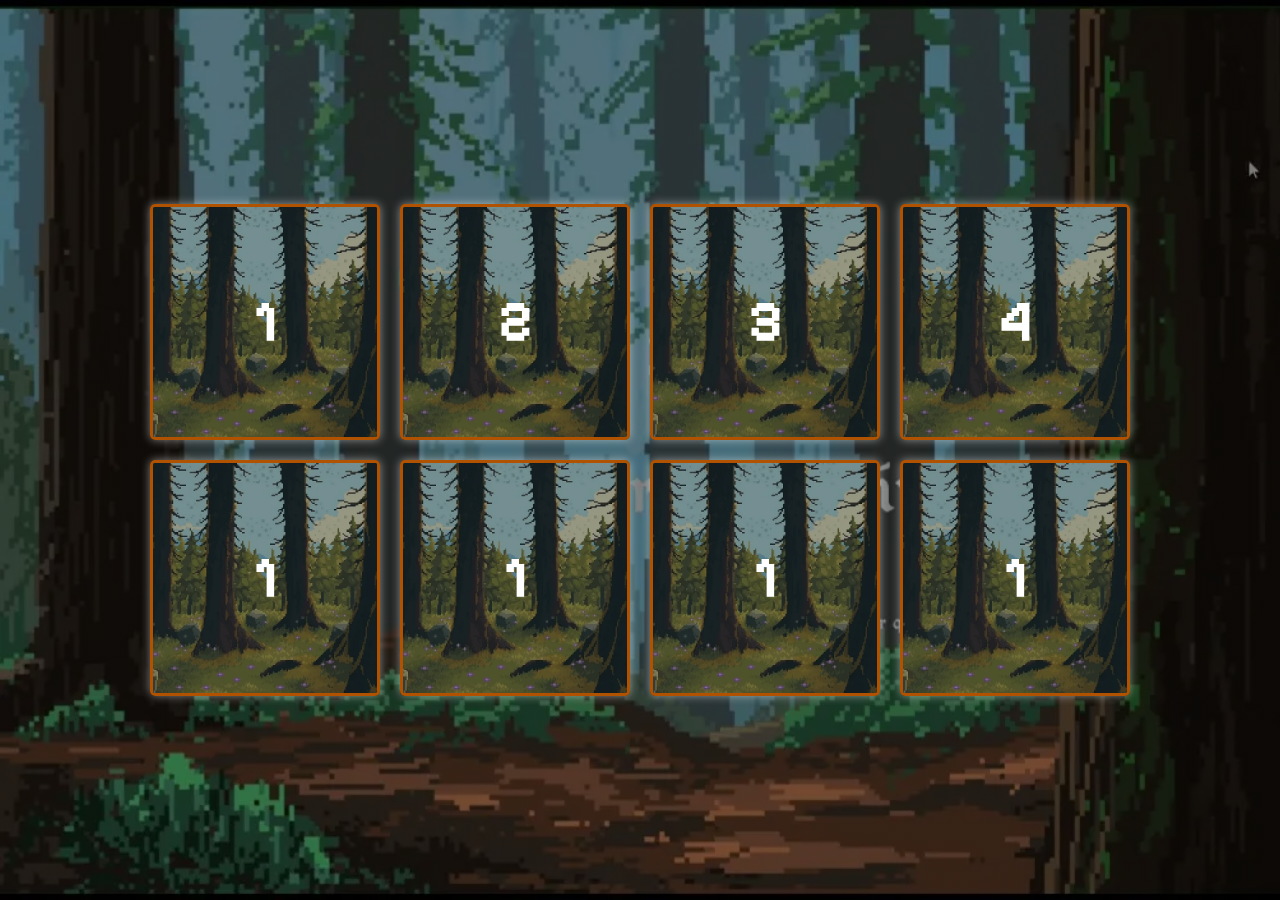
==== index.html @ 4891cf29 "f" ====
<!DOCTYPE html>
<html lang="ru">
    <head>
    <meta charset="UTF-8">
    <meta http-equiv="X-UA-Compatible" content="IE=edge">
    <meta name="viewport" content="width=device-width, initial-scale=1.0">
    <title>Кот против собак</title>
    <link rel="stylesheet" href="css/style.min.css?_v=20231226004142">
    <link rel="preconnect" href="https://fonts.googleapis.com">
    <link rel="preconnect" href="https://fonts.gstatic.com" crossorigin>
    <link href="https://fonts.googleapis.com/css2?family=Pixelify+Sans:wght@400;700&display=swap&_v=20231226004142" rel="stylesheet">
</head>

<body>
    <div class="wrapper">
        <header class="header">
    <div class='header__container'>

    </div>
</header>
        <div class="page">
            <div class="levels">
                <div class='levels__container'>
                    <a href="game.html?level=1" class="levels__item">
                        <picture>
                            <source srcset='img/backgrounds/01.webp' type='image/webp'>
                            <img src='img/backgrounds/01.jpg' alt=''>
                        </picture>
                        <div class="levels__numb">1</div>
                    </a>
                    <a href="" class="levels__item">
                        <picture>
                            <source srcset='img/backgrounds/01.webp' type='image/webp'>
                            <img src='img/backgrounds/01.jpg' alt=''>
                        </picture>
                        <div class="levels__numb">2</div>
                    </a>
                    <a href="" class="levels__item">
                        <picture>
                            <source srcset='img/backgrounds/01.webp' type='image/webp'>
                            <img src='img/backgrounds/01.jpg' alt=''>
                        </picture>
                        <div class="levels__numb">3</div>
                    </a>
                    <a href="" class="levels__item">
                        <picture>
                            <source srcset='img/backgrounds/01.webp' type='image/webp'>
                            <img src='img/backgrounds/01.jpg' alt=''>
                        </picture>
                        <div class="levels__numb">4</div>
                    </a>
                    <a href="" class="levels__item">
                        <picture>
                            <source srcset='img/backgrounds/01.webp' type='image/webp'>
                            <img src='img/backgrounds/01.jpg' alt=''>
                        </picture>
                        <div class="levels__numb">1</div>
                    </a>
                    <a href="" class="levels__item">
                        <picture>
                            <source srcset='img/backgrounds/01.webp' type='image/webp'>
                            <img src='img/backgrounds/01.jpg' alt=''>
                        </picture>
                        <div class="levels__numb">1</div>
                    </a>
                    <a href="" class="levels__item">
                        <picture>
                            <source srcset='img/backgrounds/01.webp' type='image/webp'>
                            <img src='img/backgrounds/01.jpg' alt=''>
                        </picture>
                        <div class="levels__numb">1</div>
                    </a>
                    <a href="" class="levels__item">
                        <picture>
                            <source srcset='img/backgrounds/01.webp' type='image/webp'>
                            <img src='img/backgrounds/01.jpg' alt=''>
                        </picture>
                        <div class="levels__numb">1</div>
                    </a>
                    
                    
                </div>
            </div>
        </div>
        <footer class="footer">
    <div class='footer__container'>
        
    </div>
</footer>
    </div>
    <script src="js/app.min.js?_v=20231226004142"></script>
</body>
</html>
---- css/style.min.css ----
@charset "UTF-8";[class*=__container]{max-width:62.5rem;margin:0 auto;padding:0 .625rem;width:100%}*{padding:0;margin:0;border:0}*,:after,:before{-webkit-box-sizing:border-box;box-sizing:border-box}:active,:focus{outline:0}a:active,a:focus{outline:0}aside,footer,header,nav{display:block}body,html{height:100%;width:100%;font-size:100%;line-height:1;-ms-text-size-adjust:100%;-moz-text-size-adjust:100%;-webkit-text-size-adjust:100%}button,input,textarea{font-family:inherit}input::-ms-clear{display:none}button{cursor:pointer}button::-moz-focus-inner{padding:0;border:0}a,a:visited{text-decoration:none}a:hover{text-decoration:none}ul{list-style-type:none}ul li{list-style:none}img{vertical-align:top}h1,h2,h3,h4,h5,h6{font-size:inherit;font-weight:inherit}:root{--color-main:#000}body{font-size:1rem;font-family:"Pixelify Sans",sans-serif}body.lock{overflow:hidden}.wrapper{min-height:100%;width:100%;overflow:clip;display:-webkit-box;display:-ms-flexbox;display:flex;-webkit-box-orient:vertical;-webkit-box-direction:normal;-ms-flex-direction:column;flex-direction:column}.page{-webkit-box-flex:1;-ms-flex:1 1 auto;flex:1 1 auto;display:-webkit-box;display:-ms-flexbox;display:flex;-webkit-box-orient:vertical;-webkit-box-direction:normal;-ms-flex-direction:column;flex-direction:column;background:-webkit-gradient(linear,left top,left bottom,from(rgba(0,0,0,.5)),to(rgba(0,0,0,.5))),url(../img/backgrounds/main.webp);background:linear-gradient(rgba(0,0,0,.5),rgba(0,0,0,.5)),url(../img/backgrounds/main.webp);background-size:cover;background-repeat:no-repeat}.levels{-webkit-box-flex:1;-ms-flex:1 1 auto;flex:1 1 auto;display:-webkit-box;display:-ms-flexbox;display:flex;-webkit-box-pack:center;-ms-flex-pack:center;justify-content:center;-webkit-box-align:center;-ms-flex-align:center;align-items:center}.levels__container{display:-ms-grid;display:grid;grid-template-columns:repeat(auto-fit,minmax(12.5rem,1fr));gap:1.25rem}.levels__item{border-radius:.3125rem;position:relative;overflow:hidden;padding-bottom:100%;display:block;border:.1875rem solid #b05200;-webkit-box-shadow:0 0 .625rem rgba(255,255,255,.4862745098);box-shadow:0 0 .625rem rgba(255,255,255,.4862745098);-webkit-transition:-webkit-box-shadow .3s ease,-webkit-transform .3s ease;transition:-webkit-box-shadow .3s ease,-webkit-transform .3s ease;transition:box-shadow .3s ease,transform .3s ease;transition:box-shadow .3s ease,transform .3s ease,-webkit-box-shadow .3s ease,-webkit-transform .3s ease}.levels__item:focus{-webkit-box-shadow:0 0 .9375rem rgba(255,255,255,.6352941176);box-shadow:0 0 .9375rem rgba(255,255,255,.6352941176);-webkit-transform:translate(0,-.625rem);-ms-transform:translate(0,-.625rem);transform:translate(0,-.625rem)}.levels__item::after{content:"";position:absolute;bottom:0;left:0;width:100%;height:100%;background:rgba(0,0,0,.4)}.levels__item img{position:absolute;bottom:0;left:0;width:100%;height:100%;-o-object-fit:cover;object-fit:cover}.levels__numb{color:#fff;position:absolute;top:50%;z-index:10;left:50%;-webkit-transform:translate(-50%,-50%);-ms-transform:translate(-50%,-50%);transform:translate(-50%,-50%);font-weight:700;font-size:3.75rem}.game{width:100vw;height:100vh;overflow:hidden;position:relative;background:url(../img/backgrounds/02.webp);background-size:cover;background-repeat:no-repeat}.game__heroes{width:96px;height:96px;overflow:hidden;-webkit-transform:scale(1);-ms-transform:scale(1);transform:scale(1);bottom:64px;left:32px;position:absolute}.game__heroes img{width:672px;height:480px;position:absolute;top:0;left:0}@media (max-width:1440px){.levels__numb{font-size:calc(45px + 15 * (100vw - 320px)/ 1120)}}@media (any-hover:hover){.levels__item:hover{-webkit-box-shadow:0 0 .9375rem rgba(255,255,255,.6352941176);box-shadow:0 0 .9375rem rgba(255,255,255,.6352941176);-webkit-transform:translate(0,-.625rem);-ms-transform:translate(0,-.625rem);transform:translate(0,-.625rem)}}
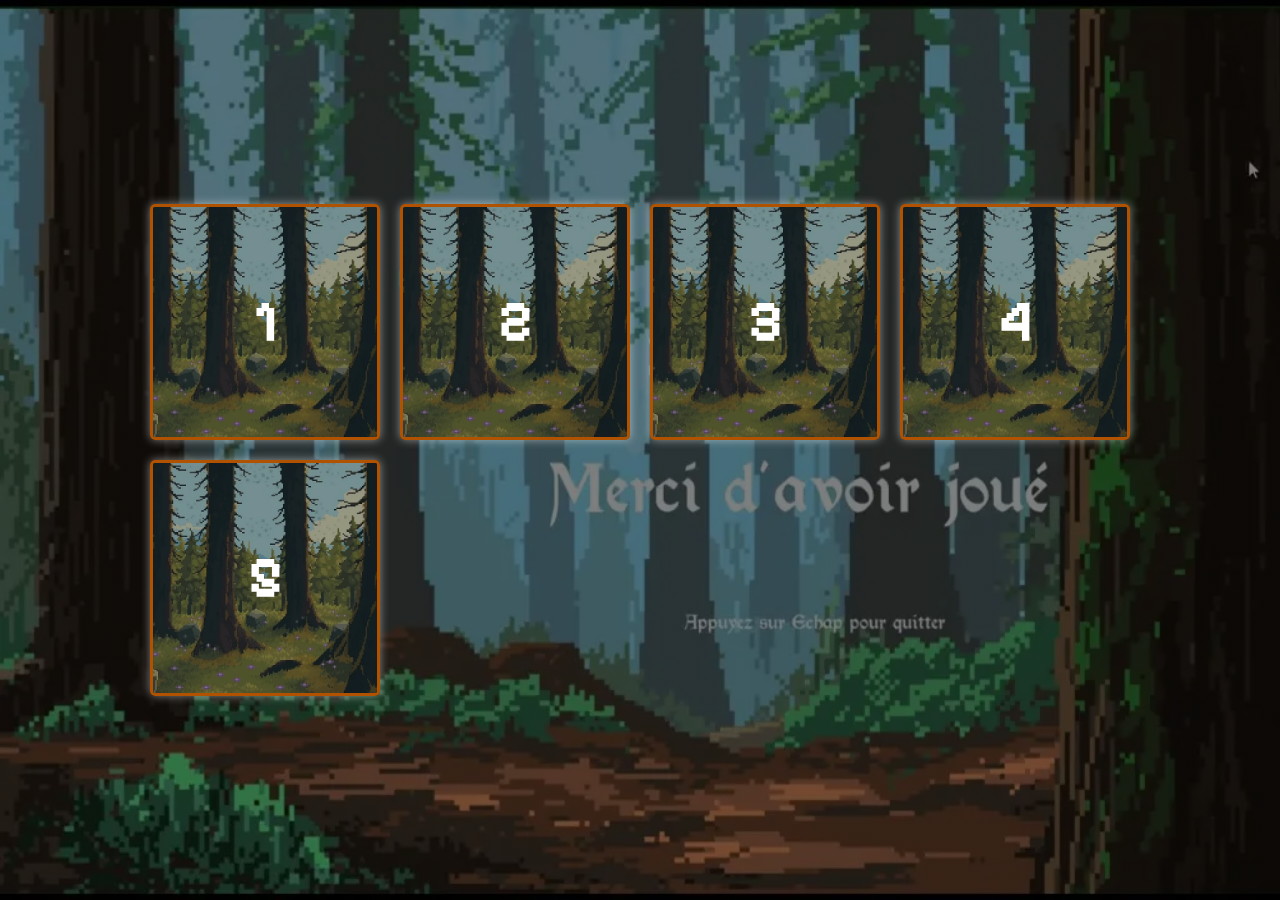
==== commit 55036d14: "f" ====
--- a/index.html
+++ b/index.html
@@ -5,10 +5,10 @@
     <meta http-equiv="X-UA-Compatible" content="IE=edge">
     <meta name="viewport" content="width=device-width, initial-scale=1.0">
     <title>Кот против собак</title>
-    <link rel="stylesheet" href="css/style.min.css?_v=20231226004142">
+    <link rel="stylesheet" href="css/style.min.css?_v=20240112184712">
     <link rel="preconnect" href="https://fonts.googleapis.com">
     <link rel="preconnect" href="https://fonts.gstatic.com" crossorigin>
-    <link href="https://fonts.googleapis.com/css2?family=Pixelify+Sans:wght@400;700&display=swap&_v=20231226004142" rel="stylesheet">
+    <link href="https://fonts.googleapis.com/css2?family=Pixelify+Sans:wght@400;700&display=swap&_v=20240112184712" rel="stylesheet">
 </head>
 
 <body>
@@ -28,57 +28,35 @@
                         </picture>
                         <div class="levels__numb">1</div>
                     </a>
-                    <a href="" class="levels__item">
+                    <a href="game.html?level=2" class="levels__item">
                         <picture>
                             <source srcset='img/backgrounds/01.webp' type='image/webp'>
                             <img src='img/backgrounds/01.jpg' alt=''>
                         </picture>
                         <div class="levels__numb">2</div>
                     </a>
-                    <a href="" class="levels__item">
+                    <a href="game.html?level=3" class="levels__item">
                         <picture>
                             <source srcset='img/backgrounds/01.webp' type='image/webp'>
                             <img src='img/backgrounds/01.jpg' alt=''>
                         </picture>
                         <div class="levels__numb">3</div>
                     </a>
-                    <a href="" class="levels__item">
+                    <a href="game.html?level=4" class="levels__item">
                         <picture>
                             <source srcset='img/backgrounds/01.webp' type='image/webp'>
                             <img src='img/backgrounds/01.jpg' alt=''>
                         </picture>
                         <div class="levels__numb">4</div>
                     </a>
-                    <a href="" class="levels__item">
+                    <a href="game.html?level=5" class="levels__item">
                         <picture>
                             <source srcset='img/backgrounds/01.webp' type='image/webp'>
                             <img src='img/backgrounds/01.jpg' alt=''>
                         </picture>
-                        <div class="levels__numb">1</div>
+                        <div class="levels__numb">5</div>
                     </a>
-                    <a href="" class="levels__item">
-                        <picture>
-                            <source srcset='img/backgrounds/01.webp' type='image/webp'>
-                            <img src='img/backgrounds/01.jpg' alt=''>
-                        </picture>
-                        <div class="levels__numb">1</div>
-                    </a>
-                    <a href="" class="levels__item">
-                        <picture>
-                            <source srcset='img/backgrounds/01.webp' type='image/webp'>
-                            <img src='img/backgrounds/01.jpg' alt=''>
-                        </picture>
-                        <div class="levels__numb">1</div>
-                    </a>
-                    <a href="" class="levels__item">
-                        <picture>
-                            <source srcset='img/backgrounds/01.webp' type='image/webp'>
-                            <img src='img/backgrounds/01.jpg' alt=''>
-                        </picture>
-                        <div class="levels__numb">1</div>
-                    </a>
-                    
-                    
+                   
                 </div>
             </div>
         </div>
@@ -88,6 +66,6 @@
     </div>
 </footer>
     </div>
-    <script src="js/app.min.js?_v=20231226004142"></script>
+   <!--  <script src="js/app.min.js?_v=20240112184712"></script> -->
 </body>
 </html>--- a/css/style.min.css
+++ b/css/style.min.css
@@ -1 +1 @@
-@charset "UTF-8";[class*=__container]{max-width:62.5rem;margin:0 auto;padding:0 .625rem;width:100%}*{padding:0;margin:0;border:0}*,:after,:before{-webkit-box-sizing:border-box;box-sizing:border-box}:active,:focus{outline:0}a:active,a:focus{outline:0}aside,footer,header,nav{display:block}body,html{height:100%;width:100%;font-size:100%;line-height:1;-ms-text-size-adjust:100%;-moz-text-size-adjust:100%;-webkit-text-size-adjust:100%}button,input,textarea{font-family:inherit}input::-ms-clear{display:none}button{cursor:pointer}button::-moz-focus-inner{padding:0;border:0}a,a:visited{text-decoration:none}a:hover{text-decoration:none}ul{list-style-type:none}ul li{list-style:none}img{vertical-align:top}h1,h2,h3,h4,h5,h6{font-size:inherit;font-weight:inherit}:root{--color-main:#000}body{font-size:1rem;font-family:"Pixelify Sans",sans-serif}body.lock{overflow:hidden}.wrapper{min-height:100%;width:100%;overflow:clip;display:-webkit-box;display:-ms-flexbox;display:flex;-webkit-box-orient:vertical;-webkit-box-direction:normal;-ms-flex-direction:column;flex-direction:column}.page{-webkit-box-flex:1;-ms-flex:1 1 auto;flex:1 1 auto;display:-webkit-box;display:-ms-flexbox;display:flex;-webkit-box-orient:vertical;-webkit-box-direction:normal;-ms-flex-direction:column;flex-direction:column;background:-webkit-gradient(linear,left top,left bottom,from(rgba(0,0,0,.5)),to(rgba(0,0,0,.5))),url(../img/backgrounds/main.webp);background:linear-gradient(rgba(0,0,0,.5),rgba(0,0,0,.5)),url(../img/backgrounds/main.webp);background-size:cover;background-repeat:no-repeat}.levels{-webkit-box-flex:1;-ms-flex:1 1 auto;flex:1 1 auto;display:-webkit-box;display:-ms-flexbox;display:flex;-webkit-box-pack:center;-ms-flex-pack:center;justify-content:center;-webkit-box-align:center;-ms-flex-align:center;align-items:center}.levels__container{display:-ms-grid;display:grid;grid-template-columns:repeat(auto-fit,minmax(12.5rem,1fr));gap:1.25rem}.levels__item{border-radius:.3125rem;position:relative;overflow:hidden;padding-bottom:100%;display:block;border:.1875rem solid #b05200;-webkit-box-shadow:0 0 .625rem rgba(255,255,255,.4862745098);box-shadow:0 0 .625rem rgba(255,255,255,.4862745098);-webkit-transition:-webkit-box-shadow .3s ease,-webkit-transform .3s ease;transition:-webkit-box-shadow .3s ease,-webkit-transform .3s ease;transition:box-shadow .3s ease,transform .3s ease;transition:box-shadow .3s ease,transform .3s ease,-webkit-box-shadow .3s ease,-webkit-transform .3s ease}.levels__item:focus{-webkit-box-shadow:0 0 .9375rem rgba(255,255,255,.6352941176);box-shadow:0 0 .9375rem rgba(255,255,255,.6352941176);-webkit-transform:translate(0,-.625rem);-ms-transform:translate(0,-.625rem);transform:translate(0,-.625rem)}.levels__item::after{content:"";position:absolute;bottom:0;left:0;width:100%;height:100%;background:rgba(0,0,0,.4)}.levels__item img{position:absolute;bottom:0;left:0;width:100%;height:100%;-o-object-fit:cover;object-fit:cover}.levels__numb{color:#fff;position:absolute;top:50%;z-index:10;left:50%;-webkit-transform:translate(-50%,-50%);-ms-transform:translate(-50%,-50%);transform:translate(-50%,-50%);font-weight:700;font-size:3.75rem}.game{width:100vw;height:100vh;overflow:hidden;position:relative;background:url(../img/backgrounds/02.webp);background-size:cover;background-repeat:no-repeat}.game__heroes{width:96px;height:96px;overflow:hidden;-webkit-transform:scale(1);-ms-transform:scale(1);transform:scale(1);bottom:64px;left:32px;position:absolute}.game__heroes img{width:672px;height:480px;position:absolute;top:0;left:0}@media (max-width:1440px){.levels__numb{font-size:calc(45px + 15 * (100vw - 320px)/ 1120)}}@media (any-hover:hover){.levels__item:hover{-webkit-box-shadow:0 0 .9375rem rgba(255,255,255,.6352941176);box-shadow:0 0 .9375rem rgba(255,255,255,.6352941176);-webkit-transform:translate(0,-.625rem);-ms-transform:translate(0,-.625rem);transform:translate(0,-.625rem)}}+@charset "UTF-8";[class*=__container]{max-width:62.5rem;margin:0 auto;padding:0 .625rem;width:100%}*{padding:0;margin:0;border:0}*,:after,:before{-webkit-box-sizing:border-box;box-sizing:border-box}:active,:focus{outline:0}a:active,a:focus{outline:0}aside,footer,header,nav{display:block}body,html{height:100%;width:100%;font-size:100%;line-height:1;-ms-text-size-adjust:100%;-moz-text-size-adjust:100%;-webkit-text-size-adjust:100%}button,input,textarea{font-family:inherit}input::-ms-clear{display:none}button{cursor:pointer}button::-moz-focus-inner{padding:0;border:0}a,a:visited{text-decoration:none}a:hover{text-decoration:none}ul{list-style-type:none}ul li{list-style:none}img{vertical-align:top}h1,h2,h3,h4,h5,h6{font-size:inherit;font-weight:inherit}:root{--color-main:#000;--yellow:rgb(216, 216, 0)}body{font-size:1rem;font-family:"Pixelify Sans",sans-serif}body.lock{overflow:hidden}.wrapper{min-height:100%;width:100%;overflow:clip;display:-webkit-box;display:-ms-flexbox;display:flex;-webkit-box-orient:vertical;-webkit-box-direction:normal;-ms-flex-direction:column;flex-direction:column}.wrapper.error::after{content:"";position:absolute;top:0;left:0;width:100%;height:100%;background:#313131;z-index:100}.page{-webkit-box-flex:1;-ms-flex:1 1 auto;flex:1 1 auto;display:-webkit-box;display:-ms-flexbox;display:flex;-webkit-box-orient:vertical;-webkit-box-direction:normal;-ms-flex-direction:column;flex-direction:column;background:-webkit-gradient(linear,left top,left bottom,from(rgba(0,0,0,.5)),to(rgba(0,0,0,.5))),url(../img/backgrounds/main.webp);background:linear-gradient(rgba(0,0,0,.5),rgba(0,0,0,.5)),url(../img/backgrounds/main.webp);background-size:cover;background-repeat:no-repeat}.button{color:#000;background-color:var(--yellow);padding:.9375rem 1.5625rem;border-radius:.4375rem;font-weight:700;-webkit-transition:background-color .3s ease;transition:background-color .3s ease}.button:focus{background-color:#cece00}.button_red{background-color:red;color:#fff;-webkit-transition:background-color .3s ease;transition:background-color .3s ease}.button_red:focus{background-color:#e70000}.button_green{background-color:green;-webkit-transition:background-color .3s ease;transition:background-color .3s ease;color:#fff}.button_green:focus{background-color:#007500}.levels{-webkit-box-flex:1;-ms-flex:1 1 auto;flex:1 1 auto;display:-webkit-box;display:-ms-flexbox;display:flex;-webkit-box-pack:center;-ms-flex-pack:center;justify-content:center;-webkit-box-align:center;-ms-flex-align:center;align-items:center}.levels__container{display:-ms-grid;display:grid;grid-template-columns:repeat(auto-fit,minmax(12.5rem,1fr));gap:1.25rem}.levels__item{border-radius:.3125rem;position:relative;overflow:hidden;padding-bottom:100%;display:block;border:.1875rem solid #b05200;-webkit-box-shadow:0 0 .625rem rgba(255,255,255,.4862745098);box-shadow:0 0 .625rem rgba(255,255,255,.4862745098);-webkit-transition:-webkit-box-shadow .3s ease,-webkit-transform .3s ease;transition:-webkit-box-shadow .3s ease,-webkit-transform .3s ease;transition:box-shadow .3s ease,transform .3s ease;transition:box-shadow .3s ease,transform .3s ease,-webkit-box-shadow .3s ease,-webkit-transform .3s ease}.levels__item:focus{-webkit-box-shadow:0 0 .9375rem rgba(255,255,255,.6352941176);box-shadow:0 0 .9375rem rgba(255,255,255,.6352941176);-webkit-transform:translate(0,-.625rem);-ms-transform:translate(0,-.625rem);transform:translate(0,-.625rem)}.levels__item::after{content:"";position:absolute;bottom:0;left:0;width:100%;height:100%;background:rgba(0,0,0,.4)}.levels__item img{position:absolute;bottom:0;left:0;width:100%;height:100%;-o-object-fit:cover;object-fit:cover}.levels__numb{color:#fff;position:absolute;top:50%;z-index:10;left:50%;-webkit-transform:translate(-50%,-50%);-ms-transform:translate(-50%,-50%);transform:translate(-50%,-50%);font-weight:700;font-size:3.75rem}.game{width:100vw;height:100vh;overflow:hidden;position:relative;background:url(../img/backgrounds/02.webp);background-size:cover;background-repeat:no-repeat}.game__heroes{width:96px;height:96px;overflow:hidden;-webkit-transform:scale(1);-ms-transform:scale(1);transform:scale(1);bottom:64px;left:220px;position:absolute;z-index:100}.game__heroes img{width:672px;height:576px;position:absolute;top:0;left:0}.game__timer{color:var(--yellow);font-size:2.1875rem;font-weight:700;position:absolute;top:16px;left:50%;-webkit-transform:translate(-50%,0);-ms-transform:translate(-50%,0);transform:translate(-50%,0)}.game__settings{right:16px;z-index:200;top:16px;cursor:pointer;position:absolute;-webkit-transition:-webkit-transform .3s ease;transition:-webkit-transform .3s ease;transition:transform .3s ease;transition:transform .3s ease,-webkit-transform .3s ease;background-color:transparent}.game__settings:focus{-webkit-transform:scale(1.1);-ms-transform:scale(1.1);transform:scale(1.1)}.game__settings img{width:40px}@-webkit-keyframes showHurt{0%{opacity:1}100%{-webkit-transform:translate(40px,-40px);transform:translate(40px,-40px);opacity:0}}@keyframes showHurt{0%{opacity:1}100%{-webkit-transform:translate(40px,-40px);transform:translate(40px,-40px);opacity:0}}.popup{position:fixed;width:100%;height:100%;top:0;left:0;overflow-y:auto;visibility:hidden}.popup.open{visibility:visible;z-index:200}.popup.open .popup__body{opacity:1}.popup.open .popup__content{-webkit-transform:scale(1);-ms-transform:scale(1);transform:scale(1)}.popup__body{background-color:rgba(0,0,0,.6156862745);min-height:100%;width:100%;padding-top:2.5rem;padding-bottom:2.5rem;opacity:0;-webkit-transition:opacity .5s ease;transition:opacity .5s ease;display:-webkit-box;display:-ms-flexbox;display:flex;-webkit-box-pack:center;-ms-flex-pack:center;justify-content:center;-webkit-box-align:center;-ms-flex-align:center;align-items:center}.popup__content{background-color:#fff;padding:1.5625rem;min-width:25rem;-webkit-transform:scale(.5);-ms-transform:scale(.5);transform:scale(.5);-webkit-transition:-webkit-transform .5s ease;transition:-webkit-transform .5s ease;transition:transform .5s ease;transition:transform .5s ease,-webkit-transform .5s ease;-webkit-box-shadow:0 0 20px rgba(255,255,0,.384);box-shadow:0 0 20px rgba(255,255,0,.384);border-radius:.625rem;display:-webkit-box;display:-ms-flexbox;display:flex;-webkit-box-orient:vertical;-webkit-box-direction:normal;-ms-flex-direction:column;flex-direction:column;text-align:center;max-width:31.25rem}.popup__close{background-color:transparent;-webkit-transition:-webkit-transform .3s ease;transition:-webkit-transform .3s ease;transition:transform .3s ease;transition:transform .3s ease,-webkit-transform .3s ease;text-align:right;-ms-flex-item-align:end;align-self:flex-end;margin-bottom:1.25rem;fill:var(--grey)}.popup__close:focus{-webkit-transform:scale(1.1);-ms-transform:scale(1.1);transform:scale(1.1)}.popup__title{font-size:3.75rem;margin-bottom:.4166666667em}.popup__time{font-weight:700;font-size:1.125rem;margin-bottom:1.25rem}.popup__raiting{display:-webkit-box;display:-ms-flexbox;display:flex;-webkit-box-pack:center;-ms-flex-pack:center;justify-content:center;margin-bottom:1.25rem}.popup__raiting img{width:3.125rem}.popup__text{font-size:1.375rem;margin-bottom:1.25rem;font-weight:700}.popup__text.red{color:red}.popup__text.green{color:green}.popup__button:not(:last-child){margin-bottom:.625rem}@media (max-width:1440px){.levels__numb{font-size:calc(45px + 15 * (100vw - 320px)/ 1120)}.game__timer{font-size:calc(28px + 7 * (100vw - 320px)/ 1120)}.popup__title{font-size:calc(45px + 15 * (100vw - 320px)/ 1120)}.popup__time{margin-bottom:calc(15px + 5 * (100vw - 320px)/ 1120)}.popup__raiting{margin-bottom:calc(15px + 5 * (100vw - 320px)/ 1120)}.popup__text{margin-bottom:calc(15px + 5 * (100vw - 320px)/ 1120)}}@media (any-hover:hover){.button:hover{background-color:#cece00}.button_red:hover{background-color:#e70000}.button_green:hover{background-color:#007500}.levels__item:hover{-webkit-box-shadow:0 0 .9375rem rgba(255,255,255,.6352941176);box-shadow:0 0 .9375rem rgba(255,255,255,.6352941176);-webkit-transform:translate(0,-.625rem);-ms-transform:translate(0,-.625rem);transform:translate(0,-.625rem)}.game__settings:hover{-webkit-transform:scale(1.1);-ms-transform:scale(1.1);transform:scale(1.1)}.popup__close:hover{-webkit-transform:scale(1.1);-ms-transform:scale(1.1);transform:scale(1.1)}}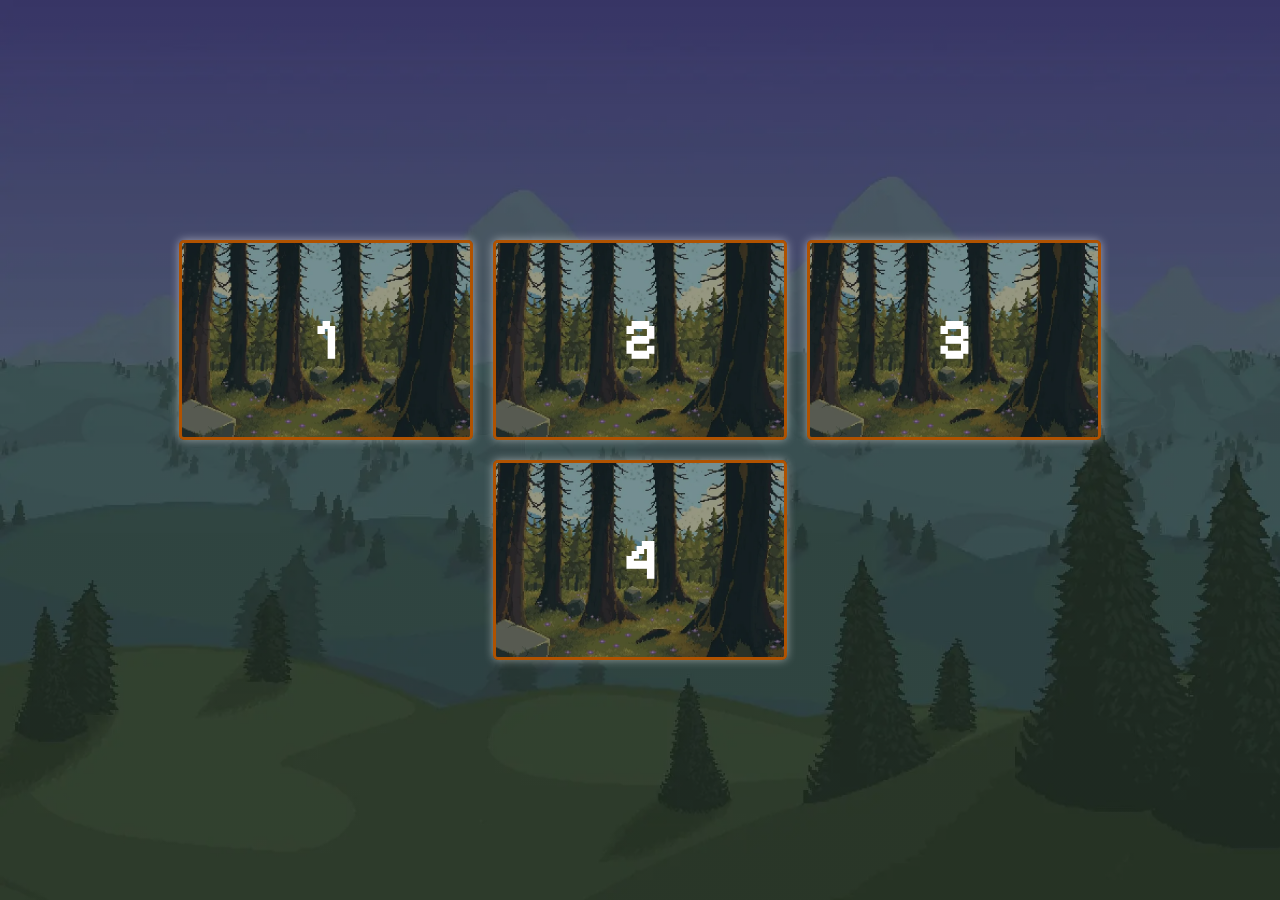
==== commit 104d42c5: "ff" ====
--- a/index.html
+++ b/index.html
@@ -5,10 +5,10 @@
     <meta http-equiv="X-UA-Compatible" content="IE=edge">
     <meta name="viewport" content="width=device-width, initial-scale=1.0">
     <title>Кот против собак</title>
-    <link rel="stylesheet" href="css/style.min.css?_v=20240112184712">
+    <link rel="stylesheet" href="css/style.min.css?_v=20240220173102">
     <link rel="preconnect" href="https://fonts.googleapis.com">
     <link rel="preconnect" href="https://fonts.gstatic.com" crossorigin>
-    <link href="https://fonts.googleapis.com/css2?family=Pixelify+Sans:wght@400;700&display=swap&_v=20240112184712" rel="stylesheet">
+    <link href="https://fonts.googleapis.com/css2?family=Pixelify+Sans:wght@400;700&display=swap&_v=20240220173102" rel="stylesheet">
 </head>
 
 <body>
@@ -24,41 +24,52 @@
                     <a href="game.html?level=1" class="levels__item">
                         <picture>
                             <source srcset='img/backgrounds/01.webp' type='image/webp'>
-                            <img src='img/backgrounds/01.jpg' alt=''>
+                            <img class="levels__back" src='img/backgrounds/01.jpg' alt=''>
                         </picture>
                         <div class="levels__numb">1</div>
+                        <div class="levels__raiting" data-raiting="1">
+                            
+                        </div>
                     </a>
                     <a href="game.html?level=2" class="levels__item">
                         <picture>
                             <source srcset='img/backgrounds/01.webp' type='image/webp'>
-                            <img src='img/backgrounds/01.jpg' alt=''>
+                            <img class="levels__back" src='img/backgrounds/01.jpg' alt=''>
                         </picture>
                         <div class="levels__numb">2</div>
+                        <div class="levels__raiting" data-raiting="2">
+                        </div>
                     </a>
                     <a href="game.html?level=3" class="levels__item">
                         <picture>
                             <source srcset='img/backgrounds/01.webp' type='image/webp'>
-                            <img src='img/backgrounds/01.jpg' alt=''>
+                            <img class="levels__back" src='img/backgrounds/01.jpg' alt=''>
                         </picture>
                         <div class="levels__numb">3</div>
+                        <div class="levels__raiting" data-raiting="3">
+                        </div>
                     </a>
                     <a href="game.html?level=4" class="levels__item">
                         <picture>
                             <source srcset='img/backgrounds/01.webp' type='image/webp'>
-                            <img src='img/backgrounds/01.jpg' alt=''>
+                            <img class="levels__back" src='img/backgrounds/01.jpg' alt=''>
                         </picture>
                         <div class="levels__numb">4</div>
+                        <div class="levels__raiting" data-raiting="4">
+                        </div>
                     </a>
-                    <a href="game.html?level=5" class="levels__item">
-                        <picture>
-                            <source srcset='img/backgrounds/01.webp' type='image/webp'>
-                            <img src='img/backgrounds/01.jpg' alt=''>
-                        </picture>
-                        <div class="levels__numb">5</div>
-                    </a>
-                   
                 </div>
             </div>
+            <!-- <button id="playButton">Play Audio</button>
+
+            <script>
+                var audio = new Audio('audio/main.mp3');
+                var playButton = document.getElementById('playButton');
+        
+                playButton.addEventListener('click', function() {
+                    audio.play();
+                });
+            </script> -->
         </div>
         <footer class="footer">
     <div class='footer__container'>
@@ -66,6 +77,7 @@
     </div>
 </footer>
     </div>
-   <!--  <script src="js/app.min.js?_v=20240112184712"></script> -->
+   <!--  <script src="js/app.min.js?_v=20240220173102"></script> -->
+   <script src="js/gameMenu.js?_v=20240220173102"></script>
 </body>
 </html>--- a/css/style.min.css
+++ b/css/style.min.css
@@ -1 +1 @@
-@charset "UTF-8";[class*=__container]{max-width:62.5rem;margin:0 auto;padding:0 .625rem;width:100%}*{padding:0;margin:0;border:0}*,:after,:before{-webkit-box-sizing:border-box;box-sizing:border-box}:active,:focus{outline:0}a:active,a:focus{outline:0}aside,footer,header,nav{display:block}body,html{height:100%;width:100%;font-size:100%;line-height:1;-ms-text-size-adjust:100%;-moz-text-size-adjust:100%;-webkit-text-size-adjust:100%}button,input,textarea{font-family:inherit}input::-ms-clear{display:none}button{cursor:pointer}button::-moz-focus-inner{padding:0;border:0}a,a:visited{text-decoration:none}a:hover{text-decoration:none}ul{list-style-type:none}ul li{list-style:none}img{vertical-align:top}h1,h2,h3,h4,h5,h6{font-size:inherit;font-weight:inherit}:root{--color-main:#000;--yellow:rgb(216, 216, 0)}body{font-size:1rem;font-family:"Pixelify Sans",sans-serif}body.lock{overflow:hidden}.wrapper{min-height:100%;width:100%;overflow:clip;display:-webkit-box;display:-ms-flexbox;display:flex;-webkit-box-orient:vertical;-webkit-box-direction:normal;-ms-flex-direction:column;flex-direction:column}.wrapper.error::after{content:"";position:absolute;top:0;left:0;width:100%;height:100%;background:#313131;z-index:100}.page{-webkit-box-flex:1;-ms-flex:1 1 auto;flex:1 1 auto;display:-webkit-box;display:-ms-flexbox;display:flex;-webkit-box-orient:vertical;-webkit-box-direction:normal;-ms-flex-direction:column;flex-direction:column;background:-webkit-gradient(linear,left top,left bottom,from(rgba(0,0,0,.5)),to(rgba(0,0,0,.5))),url(../img/backgrounds/main.webp);background:linear-gradient(rgba(0,0,0,.5),rgba(0,0,0,.5)),url(../img/backgrounds/main.webp);background-size:cover;background-repeat:no-repeat}.button{color:#000;background-color:var(--yellow);padding:.9375rem 1.5625rem;border-radius:.4375rem;font-weight:700;-webkit-transition:background-color .3s ease;transition:background-color .3s ease}.button:focus{background-color:#cece00}.button_red{background-color:red;color:#fff;-webkit-transition:background-color .3s ease;transition:background-color .3s ease}.button_red:focus{background-color:#e70000}.button_green{background-color:green;-webkit-transition:background-color .3s ease;transition:background-color .3s ease;color:#fff}.button_green:focus{background-color:#007500}.levels{-webkit-box-flex:1;-ms-flex:1 1 auto;flex:1 1 auto;display:-webkit-box;display:-ms-flexbox;display:flex;-webkit-box-pack:center;-ms-flex-pack:center;justify-content:center;-webkit-box-align:center;-ms-flex-align:center;align-items:center}.levels__container{display:-ms-grid;display:grid;grid-template-columns:repeat(auto-fit,minmax(12.5rem,1fr));gap:1.25rem}.levels__item{border-radius:.3125rem;position:relative;overflow:hidden;padding-bottom:100%;display:block;border:.1875rem solid #b05200;-webkit-box-shadow:0 0 .625rem rgba(255,255,255,.4862745098);box-shadow:0 0 .625rem rgba(255,255,255,.4862745098);-webkit-transition:-webkit-box-shadow .3s ease,-webkit-transform .3s ease;transition:-webkit-box-shadow .3s ease,-webkit-transform .3s ease;transition:box-shadow .3s ease,transform .3s ease;transition:box-shadow .3s ease,transform .3s ease,-webkit-box-shadow .3s ease,-webkit-transform .3s ease}.levels__item:focus{-webkit-box-shadow:0 0 .9375rem rgba(255,255,255,.6352941176);box-shadow:0 0 .9375rem rgba(255,255,255,.6352941176);-webkit-transform:translate(0,-.625rem);-ms-transform:translate(0,-.625rem);transform:translate(0,-.625rem)}.levels__item::after{content:"";position:absolute;bottom:0;left:0;width:100%;height:100%;background:rgba(0,0,0,.4)}.levels__item img{position:absolute;bottom:0;left:0;width:100%;height:100%;-o-object-fit:cover;object-fit:cover}.levels__numb{color:#fff;position:absolute;top:50%;z-index:10;left:50%;-webkit-transform:translate(-50%,-50%);-ms-transform:translate(-50%,-50%);transform:translate(-50%,-50%);font-weight:700;font-size:3.75rem}.game{width:100vw;height:100vh;overflow:hidden;position:relative;background:url(../img/backgrounds/02.webp);background-size:cover;background-repeat:no-repeat}.game__heroes{width:96px;height:96px;overflow:hidden;-webkit-transform:scale(1);-ms-transform:scale(1);transform:scale(1);bottom:64px;left:220px;position:absolute;z-index:100}.game__heroes img{width:672px;height:576px;position:absolute;top:0;left:0}.game__timer{color:var(--yellow);font-size:2.1875rem;font-weight:700;position:absolute;top:16px;left:50%;-webkit-transform:translate(-50%,0);-ms-transform:translate(-50%,0);transform:translate(-50%,0)}.game__settings{right:16px;z-index:200;top:16px;cursor:pointer;position:absolute;-webkit-transition:-webkit-transform .3s ease;transition:-webkit-transform .3s ease;transition:transform .3s ease;transition:transform .3s ease,-webkit-transform .3s ease;background-color:transparent}.game__settings:focus{-webkit-transform:scale(1.1);-ms-transform:scale(1.1);transform:scale(1.1)}.game__settings img{width:40px}@-webkit-keyframes showHurt{0%{opacity:1}100%{-webkit-transform:translate(40px,-40px);transform:translate(40px,-40px);opacity:0}}@keyframes showHurt{0%{opacity:1}100%{-webkit-transform:translate(40px,-40px);transform:translate(40px,-40px);opacity:0}}.popup{position:fixed;width:100%;height:100%;top:0;left:0;overflow-y:auto;visibility:hidden}.popup.open{visibility:visible;z-index:200}.popup.open .popup__body{opacity:1}.popup.open .popup__content{-webkit-transform:scale(1);-ms-transform:scale(1);transform:scale(1)}.popup__body{background-color:rgba(0,0,0,.6156862745);min-height:100%;width:100%;padding-top:2.5rem;padding-bottom:2.5rem;opacity:0;-webkit-transition:opacity .5s ease;transition:opacity .5s ease;display:-webkit-box;display:-ms-flexbox;display:flex;-webkit-box-pack:center;-ms-flex-pack:center;justify-content:center;-webkit-box-align:center;-ms-flex-align:center;align-items:center}.popup__content{background-color:#fff;padding:1.5625rem;min-width:25rem;-webkit-transform:scale(.5);-ms-transform:scale(.5);transform:scale(.5);-webkit-transition:-webkit-transform .5s ease;transition:-webkit-transform .5s ease;transition:transform .5s ease;transition:transform .5s ease,-webkit-transform .5s ease;-webkit-box-shadow:0 0 20px rgba(255,255,0,.384);box-shadow:0 0 20px rgba(255,255,0,.384);border-radius:.625rem;display:-webkit-box;display:-ms-flexbox;display:flex;-webkit-box-orient:vertical;-webkit-box-direction:normal;-ms-flex-direction:column;flex-direction:column;text-align:center;max-width:31.25rem}.popup__close{background-color:transparent;-webkit-transition:-webkit-transform .3s ease;transition:-webkit-transform .3s ease;transition:transform .3s ease;transition:transform .3s ease,-webkit-transform .3s ease;text-align:right;-ms-flex-item-align:end;align-self:flex-end;margin-bottom:1.25rem;fill:var(--grey)}.popup__close:focus{-webkit-transform:scale(1.1);-ms-transform:scale(1.1);transform:scale(1.1)}.popup__title{font-size:3.75rem;margin-bottom:.4166666667em}.popup__time{font-weight:700;font-size:1.125rem;margin-bottom:1.25rem}.popup__raiting{display:-webkit-box;display:-ms-flexbox;display:flex;-webkit-box-pack:center;-ms-flex-pack:center;justify-content:center;margin-bottom:1.25rem}.popup__raiting img{width:3.125rem}.popup__text{font-size:1.375rem;margin-bottom:1.25rem;font-weight:700}.popup__text.red{color:red}.popup__text.green{color:green}.popup__button:not(:last-child){margin-bottom:.625rem}@media (max-width:1440px){.levels__numb{font-size:calc(45px + 15 * (100vw - 320px)/ 1120)}.game__timer{font-size:calc(28px + 7 * (100vw - 320px)/ 1120)}.popup__title{font-size:calc(45px + 15 * (100vw - 320px)/ 1120)}.popup__time{margin-bottom:calc(15px + 5 * (100vw - 320px)/ 1120)}.popup__raiting{margin-bottom:calc(15px + 5 * (100vw - 320px)/ 1120)}.popup__text{margin-bottom:calc(15px + 5 * (100vw - 320px)/ 1120)}}@media (any-hover:hover){.button:hover{background-color:#cece00}.button_red:hover{background-color:#e70000}.button_green:hover{background-color:#007500}.levels__item:hover{-webkit-box-shadow:0 0 .9375rem rgba(255,255,255,.6352941176);box-shadow:0 0 .9375rem rgba(255,255,255,.6352941176);-webkit-transform:translate(0,-.625rem);-ms-transform:translate(0,-.625rem);transform:translate(0,-.625rem)}.game__settings:hover{-webkit-transform:scale(1.1);-ms-transform:scale(1.1);transform:scale(1.1)}.popup__close:hover{-webkit-transform:scale(1.1);-ms-transform:scale(1.1);transform:scale(1.1)}}+@charset "UTF-8";[class*=__container]{max-width:62.5rem;margin:0 auto;padding:0 .625rem;width:100%}*{padding:0;margin:0;border:0}*,:after,:before{-webkit-box-sizing:border-box;box-sizing:border-box}:active,:focus{outline:0}a:active,a:focus{outline:0}aside,footer,header,nav{display:block}body,html{height:100%;width:100%;font-size:100%;line-height:1;-ms-text-size-adjust:100%;-moz-text-size-adjust:100%;-webkit-text-size-adjust:100%}button,input,textarea{font-family:inherit}input::-ms-clear{display:none}button{cursor:pointer}button::-moz-focus-inner{padding:0;border:0}a,a:visited{text-decoration:none}a:hover{text-decoration:none}ul{list-style-type:none}ul li{list-style:none}img{vertical-align:top}h1,h2,h3,h4,h5,h6{font-size:inherit;font-weight:inherit}:root{--color-main:#000;--yellow:rgb(216, 216, 0)}body{font-size:1rem;font-family:"Pixelify Sans",sans-serif}body.lock{overflow:hidden}.wrapper{min-height:100%;width:100%;overflow:clip;display:-webkit-box;display:-ms-flexbox;display:flex;-webkit-box-orient:vertical;-webkit-box-direction:normal;-ms-flex-direction:column;flex-direction:column}.wrapper.error::after{content:"";position:absolute;top:0;left:0;width:100%;height:100%;background:#313131;z-index:100}.wrapper.game::after{content:"";position:fixed;bottom:0;left:0;width:100%;height:100%;z-index:500;background:#000 url(../img/icons/load.svg) center no-repeat;background-size:9.375rem;-webkit-transition:opacity .6s ease .8s;transition:opacity .6s ease .8s}.wrapper.game::before{content:"Loading...";position:absolute;top:25%;left:50%;font-size:5rem;color:#fff;font-weight:700;z-index:501;-webkit-transform:translate(-50%,0);-ms-transform:translate(-50%,0);transform:translate(-50%,0);-webkit-transition:opacity .6s ease .8s;transition:opacity .6s ease .8s}.wrapper.loaded::after{opacity:0}.wrapper.loaded::before{opacity:0}.page{-webkit-box-flex:1;-ms-flex:1 1 auto;flex:1 1 auto;display:-webkit-box;display:-ms-flexbox;display:flex;-webkit-box-orient:vertical;-webkit-box-direction:normal;-ms-flex-direction:column;flex-direction:column;background:-webkit-gradient(linear,left top,left bottom,from(rgba(0,0,0,.5)),to(rgba(0,0,0,.5))),url(../img/backgrounds/09.webp);background:linear-gradient(rgba(0,0,0,.5),rgba(0,0,0,.5)),url(../img/backgrounds/09.webp);background-size:cover;background-repeat:no-repeat}.button{color:#000;background-color:var(--yellow);padding:.9375rem 1.5625rem;border-radius:.4375rem;font-weight:700;-webkit-transition:background-color .3s ease;transition:background-color .3s ease}.button:focus{background-color:#cece00}.button_red{background-color:red;color:#fff;-webkit-transition:background-color .3s ease;transition:background-color .3s ease}.button_red:focus{background-color:#e70000}.button_green{background-color:green;-webkit-transition:background-color .3s ease;transition:background-color .3s ease;color:#fff}.button_green:focus{background-color:#007500}@-webkit-keyframes buffScaling{0%{-webkit-transform:scale(.85);transform:scale(.85)}100%{-webkit-transform:scale(1);transform:scale(1)}}@keyframes buffScaling{0%{-webkit-transform:scale(.85);transform:scale(.85)}100%{-webkit-transform:scale(1);transform:scale(1)}}.buff{-webkit-animation:buffScaling .4s ease-in infinite alternate;animation:buffScaling .4s ease-in infinite alternate}.levels{padding-top:2.5rem;padding-bottom:2.5rem;-webkit-box-flex:1;-ms-flex:1 1 auto;flex:1 1 auto;display:-webkit-box;display:-ms-flexbox;display:flex;-webkit-box-pack:center;-ms-flex-pack:center;justify-content:center;-webkit-box-align:center;-ms-flex-align:center;align-items:center}.levels__container{display:-webkit-box;display:-ms-flexbox;display:flex;-ms-flex-wrap:wrap;flex-wrap:wrap;gap:1.25rem;-webkit-box-align:center;-ms-flex-align:center;align-items:center;-webkit-box-pack:center;-ms-flex-pack:center;justify-content:center}.levels__back{position:absolute;bottom:0;left:0;width:100%;height:100%;-o-object-fit:cover;object-fit:cover}.levels__item{border-radius:.3125rem;-webkit-box-flex:0;-ms-flex:0 0 30%;flex:0 0 30%;position:relative;overflow:hidden;min-height:200px;display:-webkit-box;display:-ms-flexbox;display:flex;-webkit-box-pack:center;-ms-flex-pack:center;justify-content:center;-webkit-box-align:center;-ms-flex-align:center;align-items:center;-webkit-box-orient:vertical;-webkit-box-direction:normal;-ms-flex-direction:column;flex-direction:column;border:.1875rem solid #b05200;-webkit-box-shadow:0 0 .625rem rgba(255,255,255,.4862745098);box-shadow:0 0 .625rem rgba(255,255,255,.4862745098);-webkit-transition:-webkit-box-shadow .3s ease,-webkit-transform .3s ease;transition:-webkit-box-shadow .3s ease,-webkit-transform .3s ease;transition:box-shadow .3s ease,transform .3s ease;transition:box-shadow .3s ease,transform .3s ease,-webkit-box-shadow .3s ease,-webkit-transform .3s ease}.levels__item:focus{-webkit-box-shadow:0 0 .9375rem rgba(255,255,255,.6352941176);box-shadow:0 0 .9375rem rgba(255,255,255,.6352941176);-webkit-transform:translate(0,-.625rem);-ms-transform:translate(0,-.625rem);transform:translate(0,-.625rem)}.levels__item::after{content:"";position:absolute;bottom:0;left:0;width:100%;height:100%;background:rgba(0,0,0,.4)}.levels__numb{color:#fff;position:relative;z-index:10;text-align:center;font-weight:700;font-size:3.75rem}.levels__raiting{display:-webkit-box;display:-ms-flexbox;display:flex;-ms-flex-wrap:wrap;flex-wrap:wrap;-webkit-box-pack:center;-ms-flex-pack:center;justify-content:center;z-index:10;position:relative}.levels__raiting img{-webkit-box-flex:0;-ms-flex:0 0 50px;flex:0 0 50px;width:50px}.game{width:100vw;height:100vh;overflow:hidden;position:relative;background:url(../img/backgrounds/09.webp);background-size:cover;background-repeat:no-repeat}.game__heroes{width:96px;height:96px;overflow:hidden;-webkit-transform:scale(1);-ms-transform:scale(1);transform:scale(1);bottom:64px;left:220px;position:absolute;z-index:100}.game__heroes img{width:672px;height:576px;position:absolute;top:0;left:0}.game__timer{color:var(--yellow);font-size:2.1875rem;font-weight:700;position:absolute;top:16px;left:50%;z-index:600;-webkit-transform:translate(-50%,0);-ms-transform:translate(-50%,0);transform:translate(-50%,0)}.game__settings{right:16px;z-index:200;z-index:600;top:16px;cursor:pointer;position:absolute;-webkit-transition:-webkit-transform .3s ease;transition:-webkit-transform .3s ease;transition:transform .3s ease;transition:transform .3s ease,-webkit-transform .3s ease;background-color:transparent}.game__settings:focus{-webkit-transform:scale(1.1);-ms-transform:scale(1.1);transform:scale(1.1)}.game__settings img{width:40px}@-webkit-keyframes showHurt{0%{opacity:1}100%{-webkit-transform:translate(40px,-40px);transform:translate(40px,-40px);opacity:0}}@keyframes showHurt{0%{opacity:1}100%{-webkit-transform:translate(40px,-40px);transform:translate(40px,-40px);opacity:0}}.popup{position:fixed;width:100%;height:100%;top:0;left:0;overflow-y:auto;visibility:hidden}.popup.open{visibility:visible;z-index:800}.popup.open .popup__body{opacity:1}.popup.open .popup__content{-webkit-transform:scale(1);-ms-transform:scale(1);transform:scale(1)}.popup__body{background-color:rgba(0,0,0,.6156862745);min-height:100%;width:100%;padding-top:2.5rem;padding-bottom:2.5rem;opacity:0;-webkit-transition:opacity .5s ease;transition:opacity .5s ease;display:-webkit-box;display:-ms-flexbox;display:flex;-webkit-box-pack:center;-ms-flex-pack:center;justify-content:center;-webkit-box-align:center;-ms-flex-align:center;align-items:center}.popup__content{background-color:#fff;padding:1.5625rem;min-width:25rem;-webkit-transform:scale(.5);-ms-transform:scale(.5);transform:scale(.5);-webkit-transition:-webkit-transform .5s ease;transition:-webkit-transform .5s ease;transition:transform .5s ease;transition:transform .5s ease,-webkit-transform .5s ease;-webkit-box-shadow:0 0 20px rgba(255,255,0,.384);box-shadow:0 0 20px rgba(255,255,0,.384);border-radius:.625rem;display:-webkit-box;display:-ms-flexbox;display:flex;-webkit-box-orient:vertical;-webkit-box-direction:normal;-ms-flex-direction:column;flex-direction:column;text-align:center;max-width:31.25rem}.popup__close{background-color:transparent;-webkit-transition:-webkit-transform .3s ease;transition:-webkit-transform .3s ease;transition:transform .3s ease;transition:transform .3s ease,-webkit-transform .3s ease;text-align:right;-ms-flex-item-align:end;align-self:flex-end;margin-bottom:1.25rem;fill:var(--grey)}.popup__close:focus{-webkit-transform:scale(1.1);-ms-transform:scale(1.1);transform:scale(1.1)}.popup__title{font-size:3.75rem;margin-bottom:.4166666667em}.popup__time{font-weight:700;font-size:1.125rem;margin-bottom:1.25rem}.popup__raiting{display:-webkit-box;display:-ms-flexbox;display:flex;-webkit-box-pack:center;-ms-flex-pack:center;justify-content:center;margin-bottom:1.25rem}.popup__raiting img{width:3.125rem}.popup__text{font-size:1.375rem;margin-bottom:1.25rem;font-weight:700}.popup__text.red{color:red}.popup__text.green{color:green}.popup__button:not(:last-child){margin-bottom:.625rem}@media (max-width:1440px){.levels__numb{font-size:calc(45px + 15 * (100vw - 320px)/ 1120)}.game__timer{font-size:calc(28px + 7 * (100vw - 320px)/ 1120)}.popup__title{font-size:calc(45px + 15 * (100vw - 320px)/ 1120)}.popup__time{margin-bottom:calc(15px + 5 * (100vw - 320px)/ 1120)}.popup__raiting{margin-bottom:calc(15px + 5 * (100vw - 320px)/ 1120)}.popup__text{margin-bottom:calc(15px + 5 * (100vw - 320px)/ 1120)}}@media (any-hover:hover){.button:hover{background-color:#cece00}.button_red:hover{background-color:#e70000}.button_green:hover{background-color:#007500}.levels__item:hover{-webkit-box-shadow:0 0 .9375rem rgba(255,255,255,.6352941176);box-shadow:0 0 .9375rem rgba(255,255,255,.6352941176);-webkit-transform:translate(0,-.625rem);-ms-transform:translate(0,-.625rem);transform:translate(0,-.625rem)}.game__settings:hover{-webkit-transform:scale(1.1);-ms-transform:scale(1.1);transform:scale(1.1)}.popup__close:hover{-webkit-transform:scale(1.1);-ms-transform:scale(1.1);transform:scale(1.1)}}